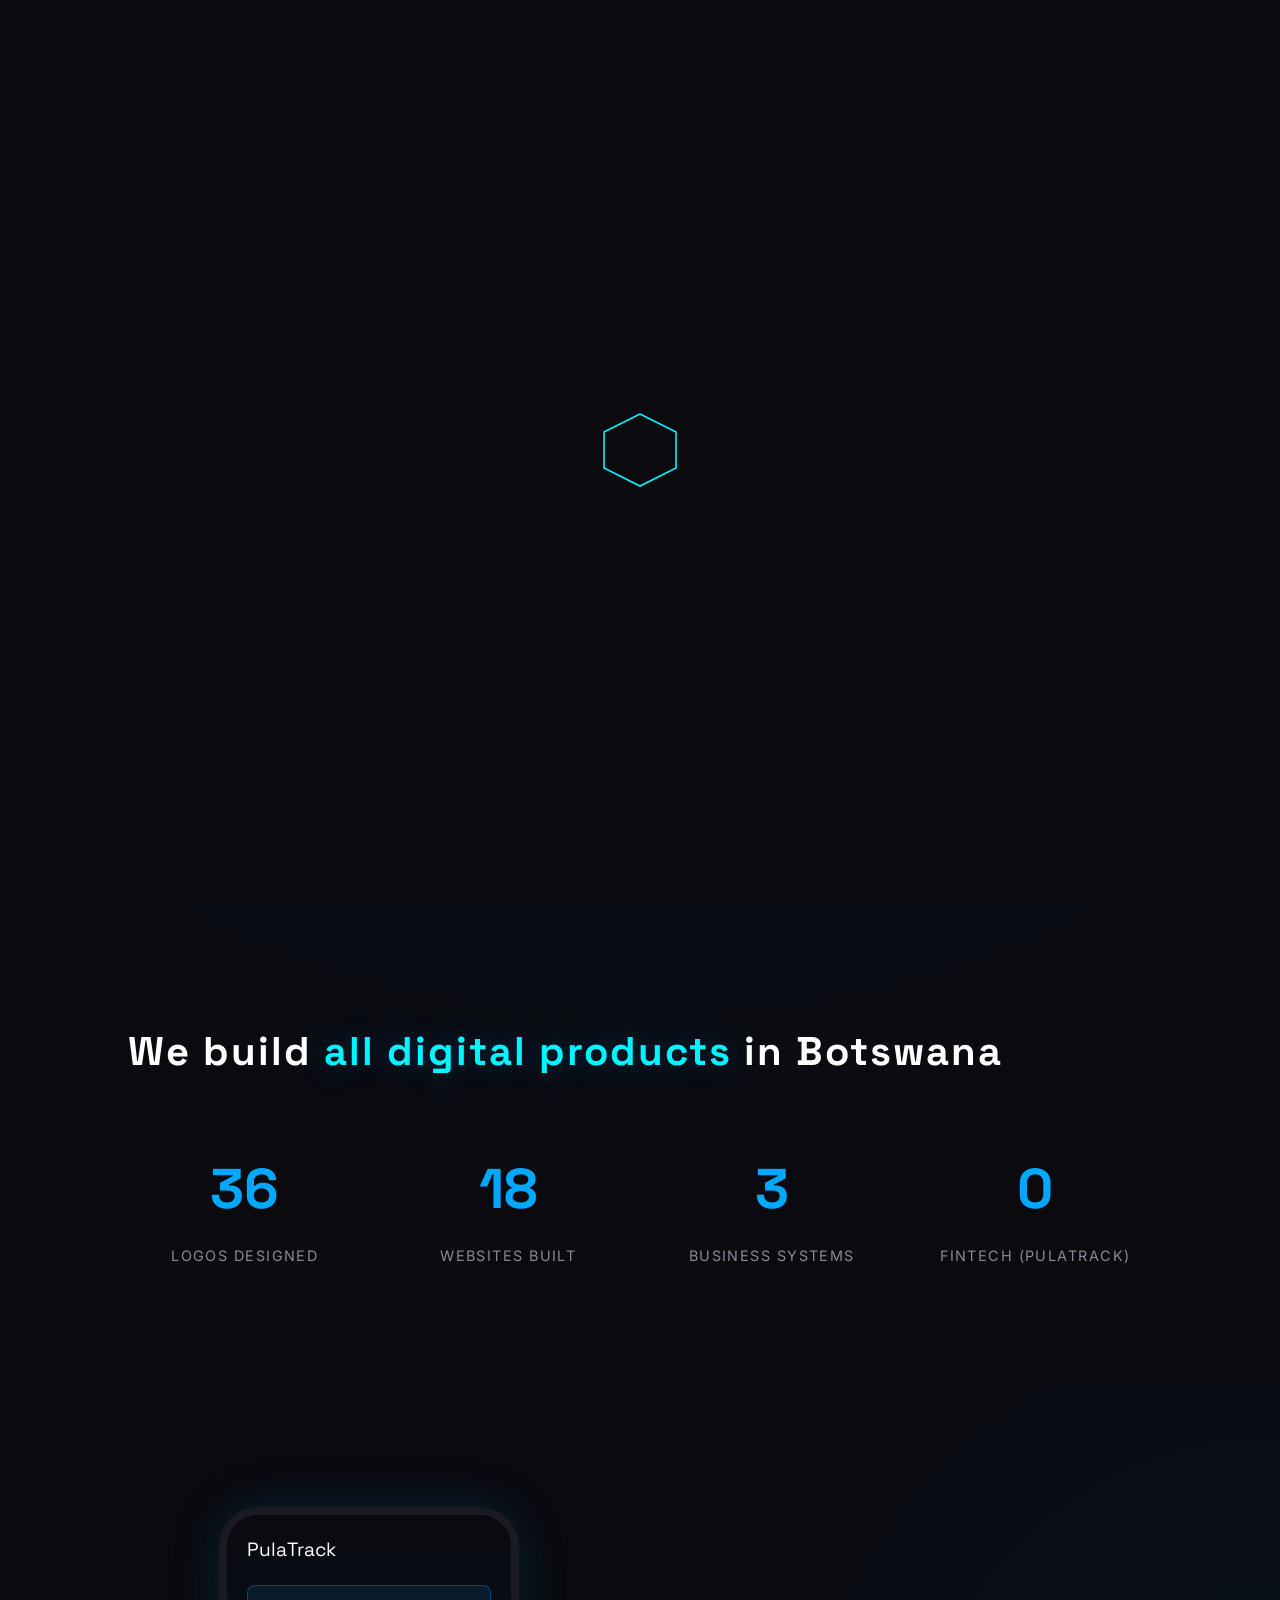
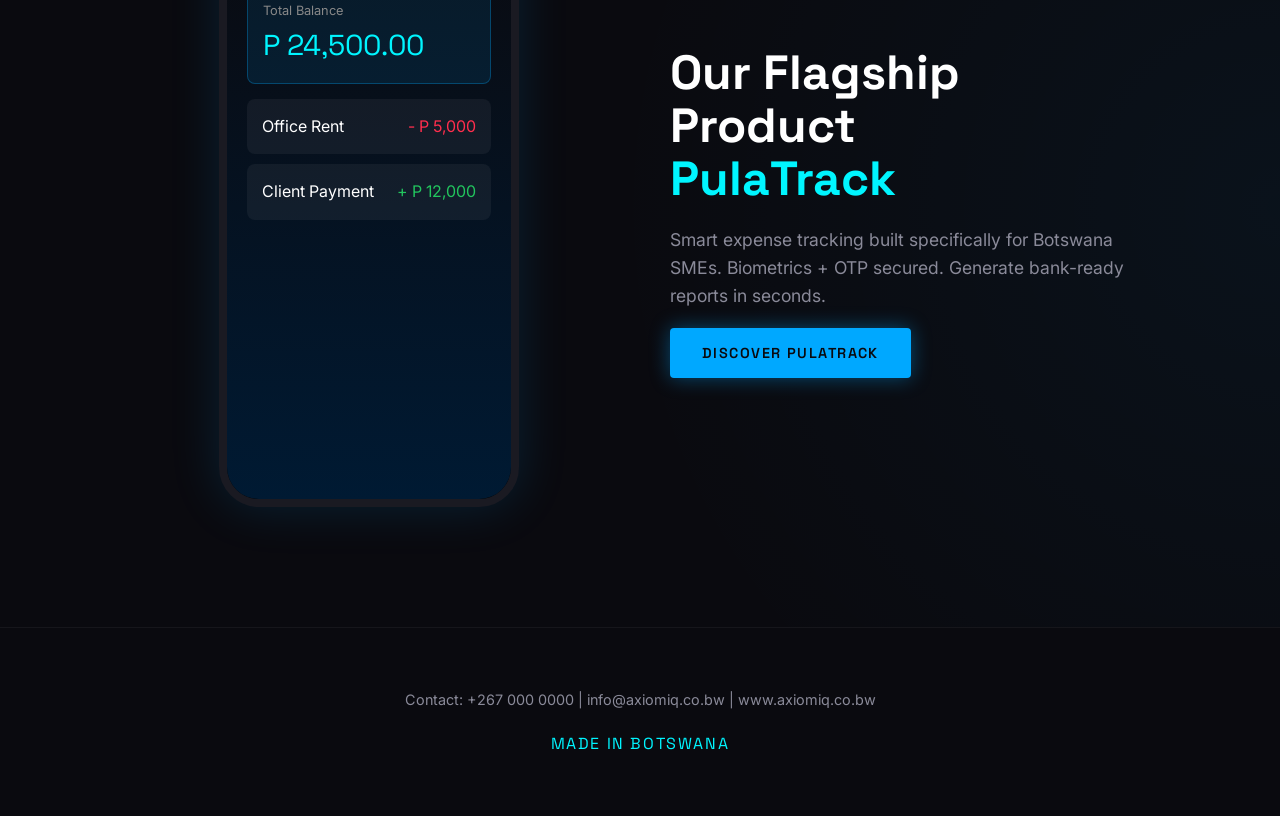
==== index.html @ 3402a988 "Add initial HTML structure for AXIOMIQ website" ====
<!DOCTYPE html>
<html lang="en">
<head>
    <meta charset="UTF-8">
    <meta name="viewport" content="width=device-width, initial-scale=1.0">
    <title>AXIOMIQ | Moving Business Forward</title>
    <link rel="stylesheet" href="style.css">
    <link href="https://fonts.googleapis.com/css2?family=Space+Grotesk:wght@400;500;700&family=Inter:wght@400;500;600&display=swap" rel="stylesheet">
</head>
<body>

    <!-- LOADING SCREEN -->
    <div id="loader">
        <svg class="loader-hex" viewBox="0 0 100 100">
            <polygon points="50,5 95,27.5 95,72.5 50,95 5,72.5 5,27.5" />
        </svg>
    </div>

    <!-- NAVIGATION -->
    <header>
        <a href="index.html" class="logo-wrap">
            <svg class="logo-svg" viewBox="0 0 100 100">
                <polygon points="50,5 95,27.5 95,72.5 50,95 5,72.5 5,27.5" fill="none" stroke="#00F5FF" stroke-width="4"/>
                <circle cx="50" cy="50" r="8" fill="#00A8FF" />
            </svg>
            AXIOMIQ
        </a>
        <nav class="nav-links">
            <a href="index.html" class="active">Home</a>
            <a href="services.html">Services</a>
            <a href="pulatrack.html">PulaTrack</a>
            <a href="contact.html">Contact</a>
        </nav>
    </header>

    <!-- HERO -->
    <section class="hero">
        <div class="hero-content">
            <svg class="hero-hex" viewBox="0 0 100 100">
                <polygon points="50,5 95,27.5 95,72.5 50,95 5,72.5 5,27.5" fill="none" stroke="#00F5FF" stroke-width="1.5"/>
                <path d="M50,20 L80,35 L80,65 L50,80 L20,65 L20,35 Z" fill="none" stroke="#00A8FF" stroke-width="1"/>
                <circle cx="50" cy="50" r="5" fill="#00F5FF" />
            </svg>
            <h1>AXIOMIQ</h1>
            <p class="subtext">Advanced X Intelligence Operations Model Intelligence Quotient</p>
            <div class="typing-wrap"><span id="typing"></span><span class="cursor"></span></div>
            <div class="hero-btns">
                <a href="services.html" class="btn btn-primary">Explore Services</a>
                <a href="pulatrack.html" class="btn btn-outline">View PulaTrack</a>
            </div>
        </div>
        <div class="hero-wave"></div>
    </section>

    <!-- ABOUT / STATS -->
    <section id="about">
        <h2 class="section-title reveal">We build <span>all digital products</span> in Botswana</h2>
        <div class="stats-grid">
            <div class="stat-item reveal">
                <div class="stat-num" data-target="100">0</div>
                <div class="stat-label">Logos Designed</div>
            </div>
            <div class="stat-item reveal">
                <div class="stat-num" data-target="50">0</div>
                <div class="stat-label">Websites Built</div>
            </div>
            <div class="stat-item reveal">
                <div class="stat-num" data-target="10">0</div>
                <div class="stat-label">Business Systems</div>
            </div>
            <div class="stat-item reveal">
                <div class="stat-num" data-target="1">0</div>
                <div class="stat-label">Fintech (PulaTrack)</div>
            </div>
        </div>
    </section>

    <!-- PULATRACK TEASER -->
    <section style="background: radial-gradient(circle at 100% 50%, rgba(0,168,255,0.05) 0%, transparent 50%);">
        <div class="split">
            <div class="phone-mockup reveal">
                <div class="phone-screen">
                    <div style="color: #fff; font-family: var(--font-display); font-size: 1.2rem; margin-bottom: 20px;">PulaTrack</div>
                    <div style="background: rgba(0,168,255,0.1); border: 1px solid rgba(0,168,255,0.3); border-radius: 8px; padding: 15px; margin-bottom: 15px;">
                        <div style="font-size: 0.8rem; color: #888;">Total Balance</div>
                        <div style="font-size: 1.8rem; font-family: var(--font-display); color: #00F5FF;">P 24,500.00</div>
                    </div>
                    <div style="background: rgba(255,255,255,0.05); border-radius: 8px; padding: 15px; margin-bottom: 10px; display: flex; justify-content: space-between;">
                        <span style="color: #fff;">Office Rent</span>
                        <span style="color: #FF2E4D;">- P 5,000</span>
                    </div>
                    <div style="background: rgba(255,255,255,0.05); border-radius: 8px; padding: 15px; display: flex; justify-content: space-between;">
                        <span style="color: #fff;">Client Payment</span>
                        <span style="color: #22C55E;">+ P 12,000</span>
                    </div>
                </div>
            </div>
            <div class="pulatrack-text reveal">
                <h2>Our Flagship Product<br><span style="color: var(--cyan);">PulaTrack</span></h2>
                <p>Smart expense tracking built specifically for Botswana SMEs. Biometrics + OTP secured. Generate bank-ready reports in seconds.</p>
                <a href="pulatrack.html" class="btn btn-primary">Discover PulaTrack</a>
            </div>
        </div>
    </section>

    <!-- FOOTER -->
    <footer>
        <p>Contact: +267 000 0000 | info@axiomiq.co.bw | www.axiomiq.co.bw</p>
        <div class="made-in">MADE IN BOTSWANA</div>
    </footer>

    <script src="script.js"></script>
</body>
</html>
---- style.css ----
/* =========================================
   AXIOMIQ — Cinematic Digital System
========================================= */
:root {
    --bg: #0A0A0F;
    --surface: rgba(18, 18, 24, 0.7);
    --blue: #00A8FF;
    --cyan: #00F5FF;
    --white: #FFFFFF;
    --text-muted: #8A8A99;
    --glass-border: rgba(0, 168, 255, 0.2);
    --font-display: 'Space Grotesk', sans-serif;
    --font-body: 'Inter', sans-serif;
    --glow: 0 0 30px rgba(0, 168, 255, 0.3);
    --glow-strong: 0 0 40px rgba(0, 245, 255, 0.6);
}

* { margin: 0; padding: 0; box-sizing: border-box; }
html { scroll-behavior: smooth; }
body {
    font-family: var(--font-body);
    background-color: var(--bg);
    color: var(--white);
    line-height: 1.6;
    overflow-x: hidden;
    background-image: radial-gradient(circle at 50% 0%, rgba(0, 168, 255, 0.08) 0%, transparent 50%);
}
a { text-decoration: none; color: inherit; transition: all 0.3s ease; }
ul { list-style: none; }

/* --- LOADING SCREEN --- */
#loader {
    position: fixed;
    inset: 0;
    background: var(--bg);
    z-index: 10000;
    display: flex;
    flex-direction: column;
    align-items: center;
    justify-content: center;
    transition: opacity 0.8s ease, visibility 0.8s;
}
#loader.hidden { opacity: 0; visibility: hidden; }
.loader-hex {
    width: 80px; height: 80px;
    stroke: var(--cyan);
    stroke-width: 2;
    fill: none;
    stroke-dasharray: 400;
    stroke-dashoffset: 400;
    animation: drawHex 2s ease forwards;
}
@keyframes drawHex { to { stroke-dashoffset: 0; } }

/* --- NAVIGATION --- */
header {
    position: fixed;
    top: 0; left: 0; right: 0;
    padding: 20px 40px;
    display: flex;
    justify-content: space-between;
    align-items: center;
    z-index: 1000;
    background: rgba(10, 10, 15, 0.6);
    backdrop-filter: blur(16px);
    border-bottom: 1px solid rgba(255, 255, 255, 0.05);
}
.logo-wrap { display: flex; align-items: center; gap: 12px; font-family: var(--font-display); font-size: 1.4rem; font-weight: 700; letter-spacing: 0.1em; }
.logo-svg { width: 32px; height: 32px; }
.nav-links { display: flex; gap: 32px; }
.nav-links a { font-size: 0.85rem; font-weight: 500; text-transform: uppercase; letter-spacing: 0.1em; color: var(--text-muted); position: relative; }
.nav-links a:hover, .nav-links a.active { color: var(--cyan); text-shadow: var(--glow); }
.nav-links a::after { content: ''; position: absolute; bottom: -4px; left: 0; width: 0; height: 1px; background: var(--cyan); transition: width 0.3s; box-shadow: var(--glow); }
.nav-links a:hover::after, .nav-links a.active::after { width: 100%; }

/* --- HERO SECTION --- */
.hero {
    height: 100vh;
    display: flex;
    flex-direction: column;
    justify-content: center;
    align-items: center;
    text-align: center;
    position: relative;
    overflow: hidden;
}
.hero-content { position: relative; z-index: 2; }
.hero-hex {
    width: 120px; height: 120px;
    margin: 0 auto 30px;
    filter: drop-shadow(0 0 20px var(--blue));
    animation: float 6s ease-in-out infinite;
}
@keyframes float { 0%, 100% { transform: translateY(0); } 50% { transform: translateY(-15px); } }

.hero h1 {
    font-family: var(--font-display);
    font-size: clamp(3rem, 8vw, 6rem);
    font-weight: 700;
    letter-spacing: 0.1em;
    background: linear-gradient(180deg, #FFFFFF 0%, #00A8FF 100%);
    -webkit-background-clip: text;
    -webkit-text-fill-color: transparent;
    margin-bottom: 10px;
}
.hero .subtext { font-size: 0.9rem; letter-spacing: 0.3em; text-transform: uppercase; color: var(--cyan); margin-bottom: 40px; }
.typing-wrap { height: 30px; font-family: var(--font-display); font-size: 1.2rem; color: var(--white); margin-bottom: 50px; }
.cursor { display: inline-block; width: 2px; height: 20px; background: var(--cyan); margin-left: 5px; animation: blink 1s step-end infinite; }
@keyframes blink { 50% { opacity: 0; } }

.hero-btns { display: flex; gap: 20px; }
.btn {
    padding: 16px 32px;
    border-radius: 4px;
    font-family: var(--font-display);
    font-weight: 600;
    letter-spacing: 0.1em;
    text-transform: uppercase;
    font-size: 0.9rem;
    cursor: pointer;
    transition: all 0.3s ease;
}
.btn-primary { background: var(--blue); color: var(--bg); border: none; box-shadow: 0 0 20px rgba(0, 168, 255, 0.4); }
.btn-primary:hover { background: var(--cyan); box-shadow: var(--glow-strong); transform: translateY(-2px); }
.btn-outline { background: transparent; color: var(--white); border: 1px solid rgba(255,255,255,0.2); }
.btn-outline:hover { border-color: var(--cyan); color: var(--cyan); }

/* Blue Wave at bottom of hero */
.hero-wave {
    position: absolute;
    bottom: 0; left: 0; width: 100%; height: 30vh;
    background: url('data:image/svg+xml;utf8,<svg xmlns="http://www.w3.org/2000/svg" viewBox="0 0 1440 320"><path fill="%2300A8FF" fill-opacity="0.1" d="M0,224L48,213.3C96,203,192,181,288,181.3C384,181,480,203,576,224C672,245,768,267,864,250.7C960,235,1056,181,1152,165.3C1248,149,1344,171,1392,181.3L1440,192L1440,320L1392,320C1344,320,1248,320,1152,320C1056,320,960,320,864,320C768,320,672,320,576,320C480,320,384,320,288,320C192,320,96,320,48,320L0,320Z"></path></svg>');
    background-size: cover;
    background-repeat: no-repeat;
    background-position: bottom;
    z-index: 1;
}

/* --- SECTIONS & GLASSMORPHISM --- */
section { padding: 120px 10%; position: relative; }
.section-title { font-family: var(--font-display); font-size: 2.5rem; margin-bottom: 60px; letter-spacing: 0.05em; }
.section-title span { color: var(--cyan); text-shadow: var(--glow); }

.glass-card {
    background: var(--surface);
    backdrop-filter: blur(12px);
    border: 1px solid var(--glass-border);
    border-radius: 12px;
    padding: 40px;
    transition: all 0.4s ease;
}
.glass-card:hover {
    border-color: var(--cyan);
    box-shadow: var(--glow-strong);
    transform: translateY(-10px);
}

/* --- ABOUT / STATS --- */
.stats-grid { display: grid; grid-template-columns: repeat(auto-fit, minmax(200px, 1fr)); gap: 30px; }
.stat-item { text-align: center; }
.stat-num { font-family: var(--font-display); font-size: 3.5rem; font-weight: 700; color: var(--blue); margin-bottom: 10px; }
.stat-label { font-size: 0.9rem; color: var(--text-muted); text-transform: uppercase; letter-spacing: 0.1em; }

/* --- SERVICES GRID --- */
.services-grid { display: grid; grid-template-columns: repeat(auto-fit, minmax(300px, 1fr)); gap: 30px; }
.svc-icon { width: 40px; height: 40px; margin-bottom: 20px; fill: var(--cyan); filter: drop-shadow(0 0 10px rgba(0, 245, 255, 0.4)); }
.svc-title { font-family: var(--font-display); font-size: 1.3rem; margin-bottom: 15px; }
.svc-desc { color: var(--text-muted); font-size: 0.95rem; }

/* --- PULATRACK SPLIT --- */
.split { display: grid; grid-template-columns: 1fr 1fr; gap: 60px; align-items: center; }
.phone-mockup {
    width: 300px; height: 600px;
    border-radius: 40px;
    border: 8px solid #1A1A22;
    background: #000;
    margin: 0 auto;
    position: relative;
    box-shadow: 0 0 50px rgba(0, 168, 255, 0.15);
    overflow: hidden;
}
.phone-screen { padding: 20px; height: 100%; background: linear-gradient(180deg, #0A0A0F 0%, #001a33 100%); }
.pulatrack-text h2 { font-family: var(--font-display); font-size: 3rem; margin-bottom: 20px; line-height: 1.1; }
.pulatrack-text p { color: var(--text-muted); font-size: 1.1rem; margin-bottom: 30px; }

/* --- SCROLL REVEAL --- */
.reveal { opacity: 0; transform: translateY(40px); transition: all 0.8s cubic-bezier(0.5, 0, 0, 1); }
.reveal.visible { opacity: 1; transform: translateY(0); }

/* --- FOOTER --- */
footer { padding: 60px 10%; border-top: 1px solid rgba(255,255,255,0.05); text-align: center; }
footer p { color: var(--text-muted); font-size: 0.9rem; margin-bottom: 10px; }
footer .made-in { color: var(--cyan); font-family: var(--font-display); letter-spacing: 0.1em; margin-top: 20px; }

/* --- RESPONSIVE --- */
@media (max-width: 768px) {
    .split { grid-template-columns: 1fr; }
    .nav-links { display: none; }
    .hero h1 { font-size: 2.5rem; }
    .hero-btns { flex-direction: column; width: 100%; padding: 0 20px; }
    .btn { width: 100%; }
}
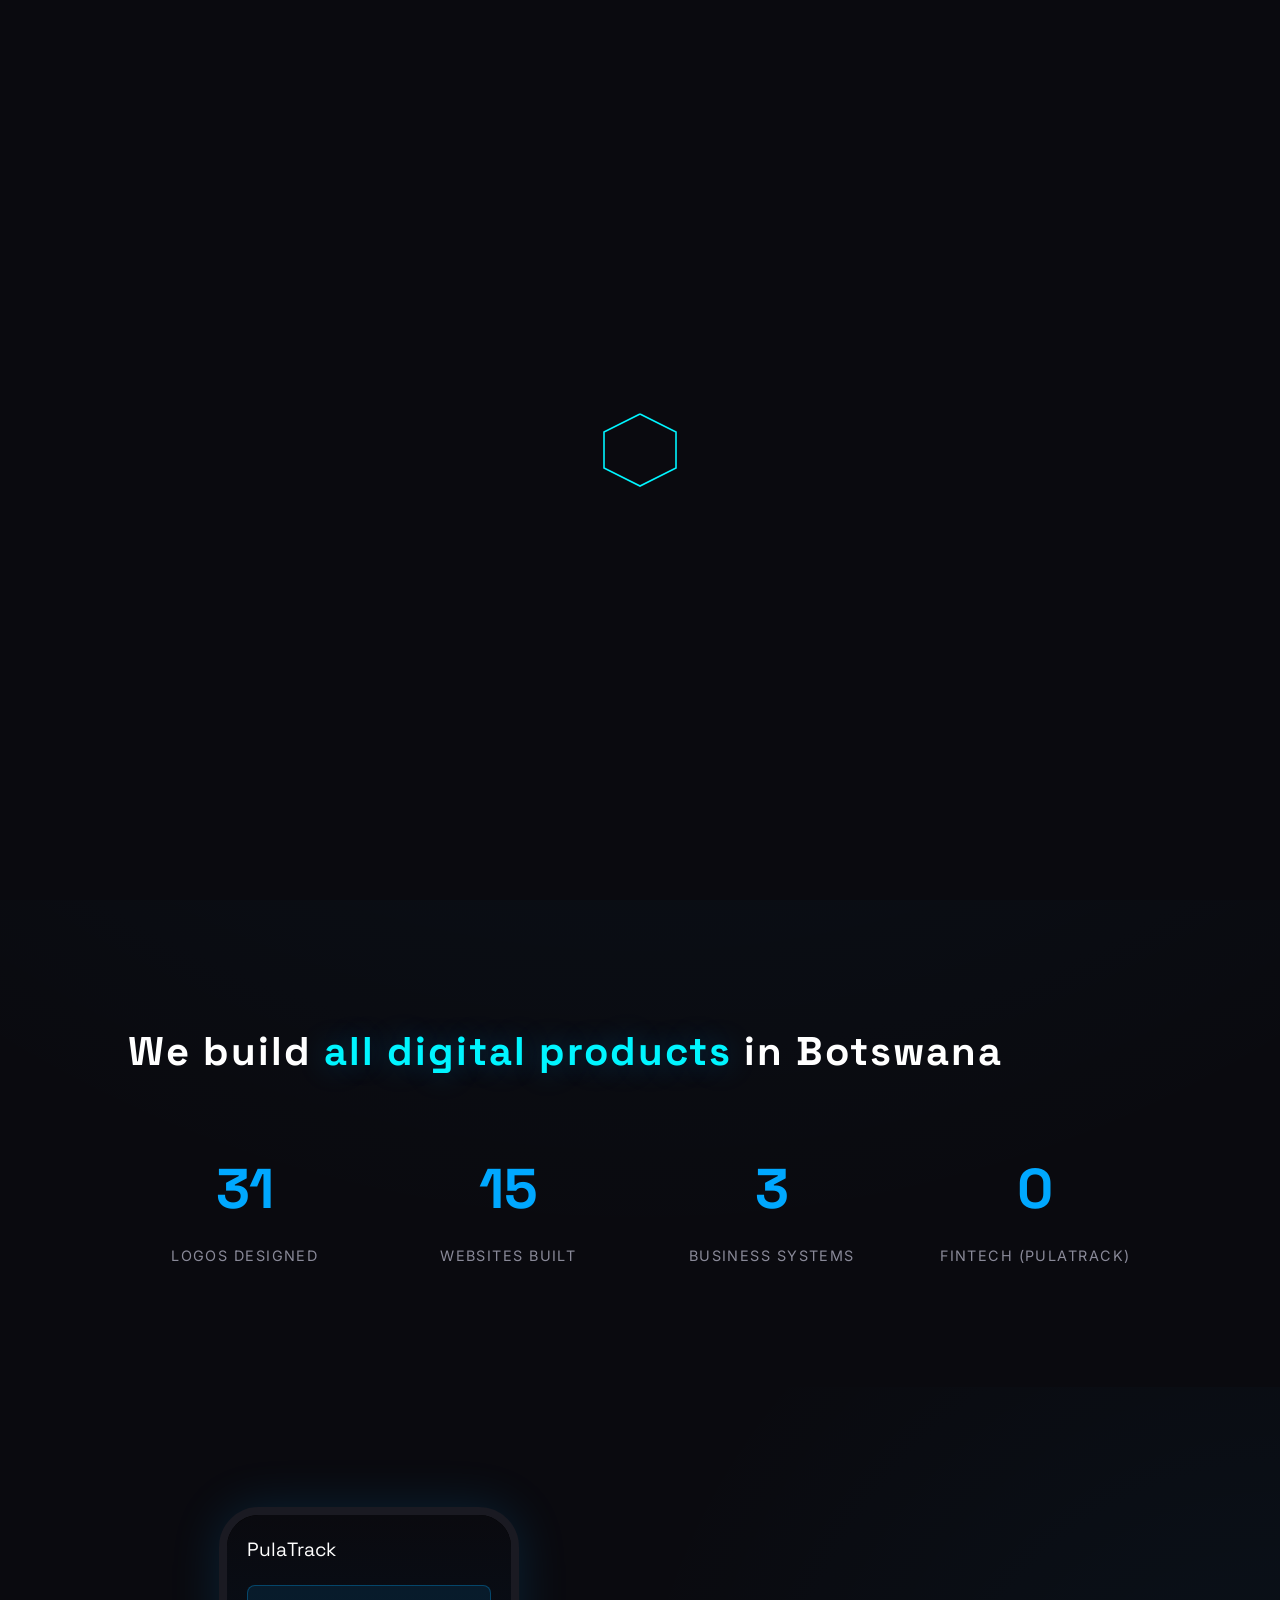
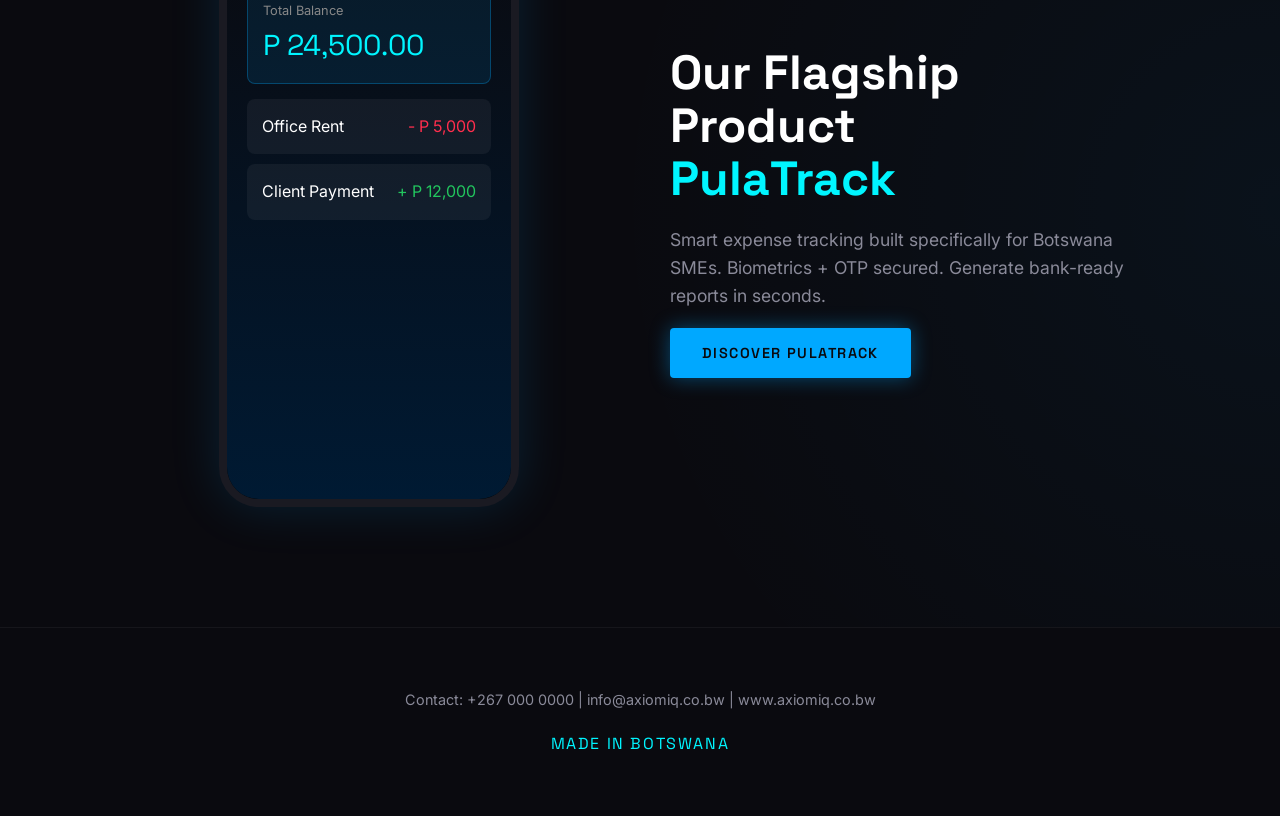
==== commit 8f526ef8: "Update index.html" ====
--- a/index.html
+++ b/index.html
@@ -26,9 +26,10 @@
             AXIOMIQ
         </a>
         <nav class="nav-links">
-            <a href="index.html" class="active">Home</a>
+            <a href="index.html">Home</a>
             <a href="services.html">Services</a>
             <a href="pulatrack.html">PulaTrack</a>
+            <a href="team.html">Leadership</a>
             <a href="contact.html">Contact</a>
         </nav>
     </header>
--- a/style.css
+++ b/style.css
@@ -200,3 +200,130 @@
     .hero-btns { flex-direction: column; width: 100%; padding: 0 20px; }
     .btn { width: 100%; }
 }
+/* --- TEAM / LEADERSHIP PAGE --- */
+.team-grid {
+    display: grid;
+    grid-template-columns: repeat(auto-fit, minmax(350px, 1fr));
+    gap: 40px;
+    margin-top: 40px;
+}
+
+.team-card {
+    background: var(--surface);
+    border: 1px solid var(--glass-border);
+    border-radius: 12px;
+    padding: 40px;
+    position: relative;
+    overflow: hidden;
+    transition: all 0.4s ease;
+    text-align: center;
+}
+
+.team-card::before {
+    content: '';
+    position: absolute;
+    top: -50%; left: -50%;
+    width: 200%; height: 200%;
+    background: conic-gradient(transparent, var(--blue), transparent 30%);
+    animation: rotate 6s linear infinite;
+    opacity: 0;
+    transition: opacity 0.4s ease;
+    z-index: 0;
+}
+
+.team-card:hover::before {
+    opacity: 1;
+}
+
+.team-card:hover {
+    box-shadow: var(--glow);
+    transform: translateY(-5px);
+}
+
+/* Inner mask to keep the gradient as just a border */
+.team-card-inner {
+    position: relative;
+    z-index: 1;
+    background: #0D0D14;
+    border-radius: 8px;
+    padding: 40px 30px;
+    height: 100%;
+}
+
+@keyframes rotate {
+    100% { transform: rotate(360deg); }
+}
+
+.team-img-wrap {
+    width: 140px;
+    height: 140px;
+    margin: 0 auto 24px;
+    border-radius: 50%;
+    padding: 4px;
+    background: linear-gradient(135deg, var(--blue), var(--cyan));
+    position: relative;
+}
+
+.team-img-wrap img {
+    width: 100%;
+    height: 100%;
+    object-fit: cover;
+    border-radius: 50%;
+    filter: grayscale(100%) contrast(1.2);
+    transition: all 0.4s ease;
+}
+
+.team-card:hover .team-img-wrap img {
+    filter: grayscale(0%) contrast(1);
+}
+
+.team-name {
+    font-family: var(--font-display);
+    font-size: 1.8rem;
+    font-weight: 700;
+    margin-bottom: 5px;
+    color: var(--white);
+}
+
+.team-role {
+    font-size: 0.85rem;
+    color: var(--cyan);
+    text-transform: uppercase;
+    letter-spacing: 0.15em;
+    font-weight: 600;
+    margin-bottom: 20px;
+    display: block;
+}
+
+.team-bio {
+    color: var(--text-muted);
+    font-size: 0.95rem;
+    line-height: 1.6;
+    margin-bottom: 30px;
+}
+
+.team-socials {
+    display: flex;
+    justify-content: center;
+    gap: 15px;
+}
+
+.team-socials a {
+    width: 40px;
+    height: 40px;
+    border-radius: 50%;
+    background: rgba(255, 255, 255, 0.05);
+    display: flex;
+    align-items: center;
+    justify-content: center;
+    color: var(--text-muted);
+    border: 1px solid rgba(255,255,255,0.1);
+}
+
+.team-socials a:hover {
+    color: var(--bg);
+    background: var(--cyan);
+    border-color: var(--cyan);
+    box-shadow: var(--glow);
+    transform: translateY(-3px);
+}
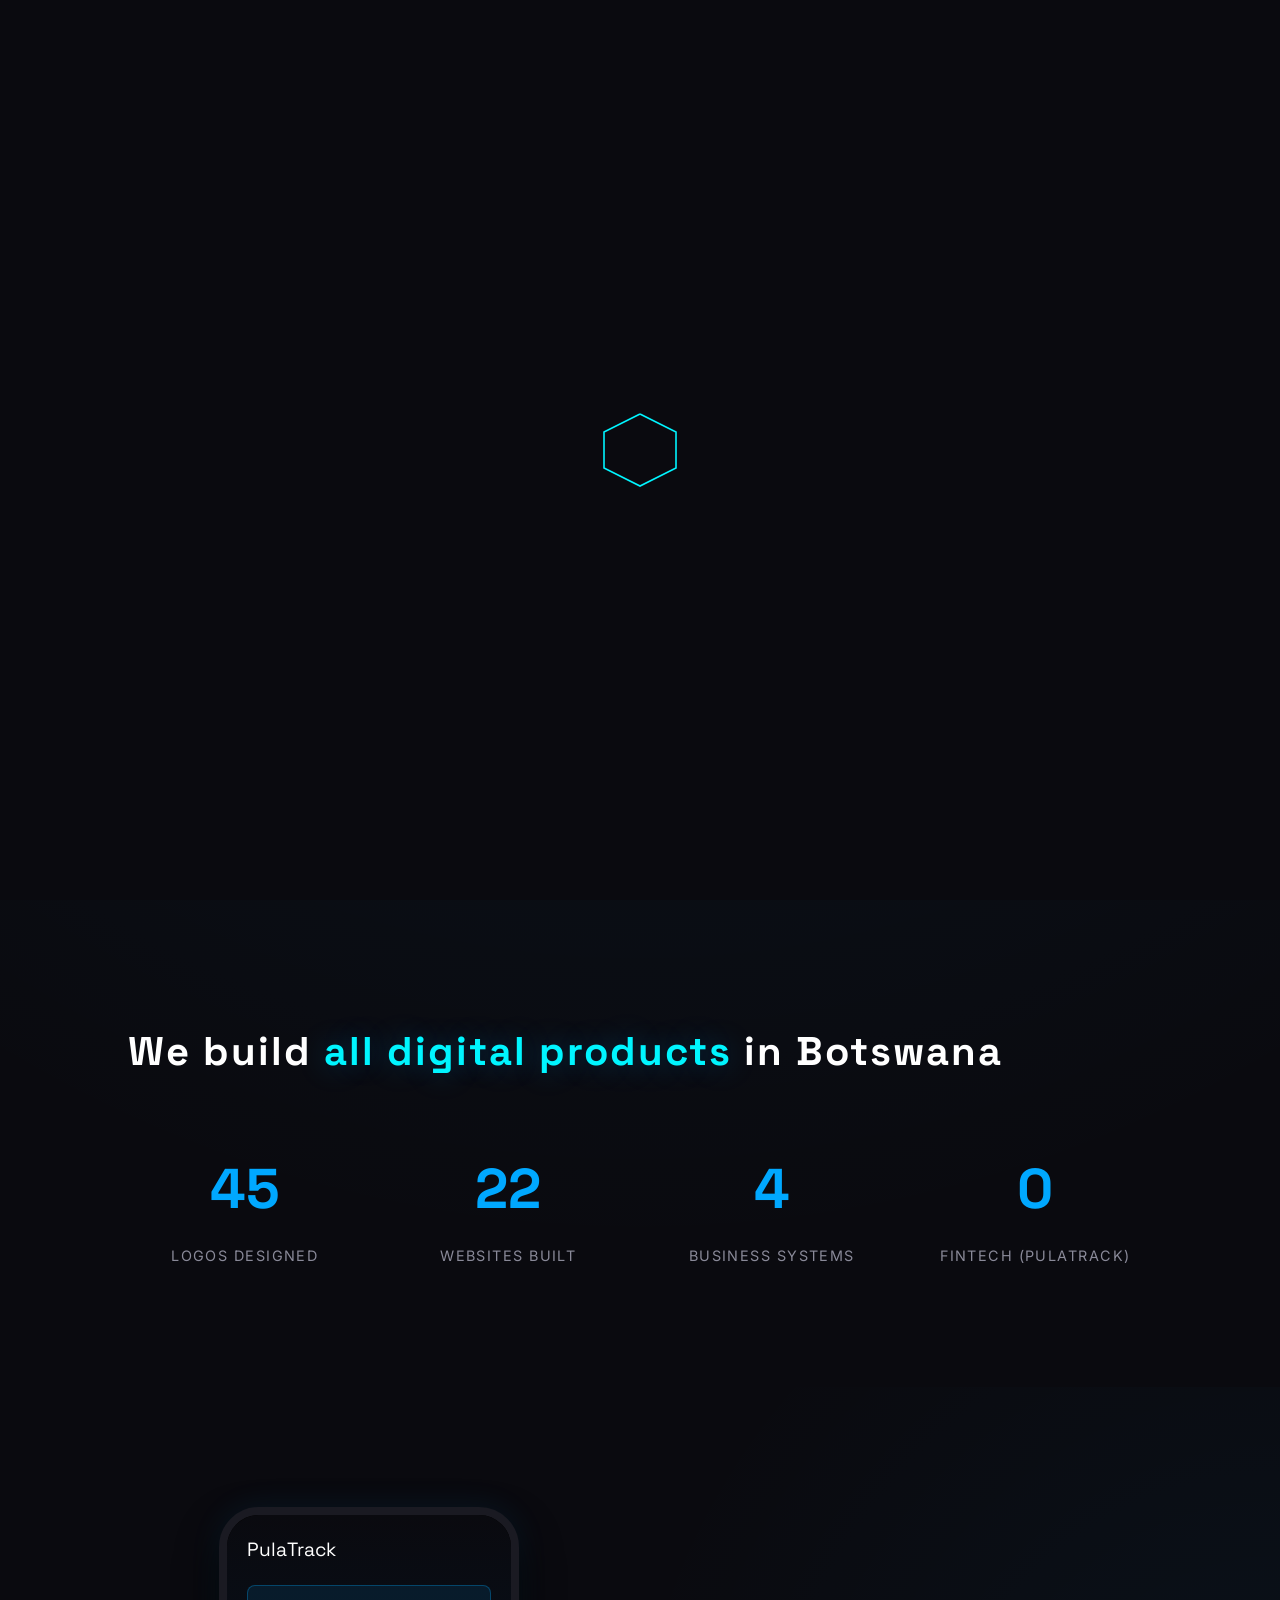
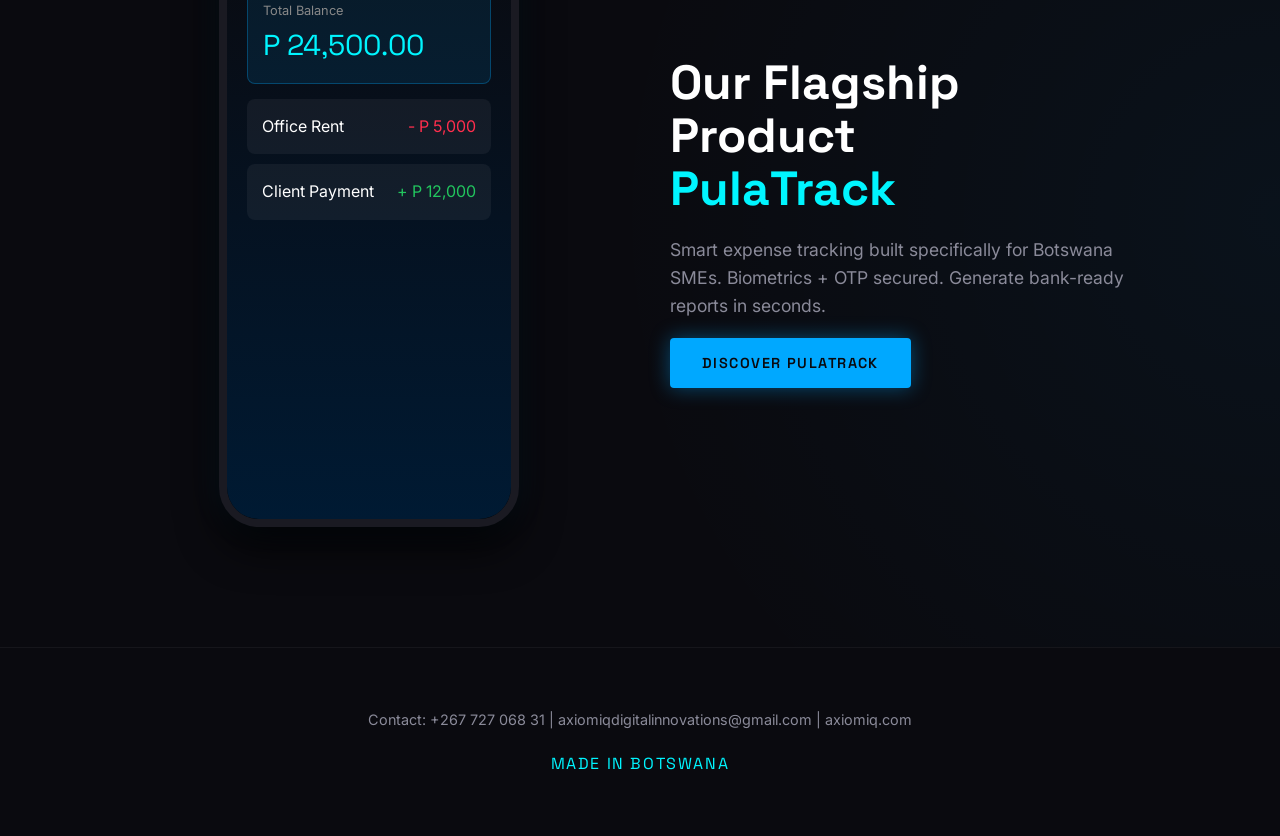
==== commit 7487015c: "Update contact information in footer" ====
--- a/index.html
+++ b/index.html
@@ -106,7 +106,7 @@
 
     <!-- FOOTER -->
     <footer>
-        <p>Contact: +267 000 0000 | info@axiomiq.co.bw | www.axiomiq.co.bw</p>
+        <p>Contact: +267 727 068 31 | axiomiqdigitalinnovations@gmail.com |  axiomiq.com</p>
         <div class="made-in">MADE IN BOTSWANA</div>
     </footer>
 
--- a/style.css
+++ b/style.css
@@ -327,3 +327,162 @@
     box-shadow: var(--glow);
     transform: translateY(-3px);
 }
+/* --- PULATRACK APP SHOWCASE --- */
+.showcase-container {
+    margin-top: 80px;
+    padding-bottom: 60px;
+    position: relative;
+}
+
+.showcase-scroll {
+    display: flex;
+    gap: 40px;
+    overflow-x: auto;
+    scroll-snap-type: x mandatory;
+    padding: 40px 20px;
+    /* Hides the scrollbar for a cleaner look */
+    scrollbar-width: none; 
+    -ms-overflow-style: none;
+}
+.showcase-scroll::-webkit-scrollbar { display: none; }
+
+.phone-mockup {
+    flex: 0 0 auto;
+    width: 300px;
+    height: 620px;
+    border-radius: 40px;
+    border: 8px solid #1A1A22;
+    background: #000;
+    position: relative;
+    scroll-snap-align: center;
+    box-shadow: 0 20px 40px rgba(0,0,0,0.8), 
+                0 0 30px rgba(0, 168, 255, 0.1);
+    transition: all 0.4s ease;
+    animation: floatPhone 6s ease-in-out infinite;
+}
+
+/* Stagger the floating animation for each phone */
+.phone-mockup:nth-child(2n) { animation-delay: 1s; }
+.phone-mockup:nth-child(3n) { animation-delay: 2s; }
+.phone-mockup:nth-child(4n) { animation-delay: 0.5s; }
+.phone-mockup:nth-child(5n) { animation-delay: 1.5s; }
+
+@keyframes floatPhone {
+    0%, 100% { transform: translateY(0); }
+    50% { transform: translateY(-15px); }
+}
+
+.phone-mockup:hover {
+    border-color: var(--cyan);
+    box-shadow: 0 30px 60px rgba(0,0,0,0.9), 
+                0 0 40px rgba(0, 245, 255, 0.4);
+    transform: scale(1.02) !important;
+    animation-play-state: paused;
+}
+
+.phone-mockup img {
+    width: 100%;
+    height: 100%;
+    object-fit: cover;
+    border-radius: 32px;
+    display: block;
+}
+
+/* --- CINEMATIC 3D CAROUSEL --- */
+.showcase-3d-container {
+    position: relative;
+    max-width: 1200px;
+    margin: 80px auto 0;
+    padding: 0 20px;
+    text-align: center;
+}
+
+.showcase-stage {
+    position: relative;
+    height: 650px;
+    display: flex;
+    justify-content: center;
+    align-items: center;
+    perspective: 1200px; /* Creates the 3D depth */
+    margin-bottom: 40px;
+}
+
+.showcase-phone {
+    position: absolute;
+    width: 300px;
+    height: 620px;
+    border-radius: 40px;
+    border: 8px solid #1A1A22;
+    background: #000;
+    box-shadow: 0 20px 40px rgba(0,0,0,0.8);
+    overflow: hidden;
+    transition: all 0.8s cubic-bezier(0.25, 1, 0.5, 1);
+    cursor: pointer;
+    /* Disable default image drag */
+    -webkit-user-drag: none; 
+}
+
+.showcase-phone img {
+    width: 100%;
+    height: 100%;
+    object-fit: cover;
+    pointer-events: none;
+}
+
+/* 3D States */
+.showcase-phone.active {
+    z-index: 10;
+    transform: translateX(0) scale(1) rotateY(0deg);
+    filter: brightness(1) contrast(1);
+    box-shadow: 0 30px 60px rgba(0,0,0,0.9), 0 0 50px rgba(0, 245, 255, 0.2);
+    border-color: var(--cyan);
+}
+
+.showcase-phone.prev {
+    z-index: 5;
+    transform: translateX(-320px) scale(0.85) rotateY(25deg);
+    filter: brightness(0.3) blur(2px);
+    opacity: 0.8;
+}
+
+.showcase-phone.next {
+    z-index: 5;
+    transform: translateX(320px) scale(0.85) rotateY(-25deg);
+    filter: brightness(0.3) blur(2px);
+    opacity: 0.8;
+}
+
+.showcase-phone.hidden {
+    z-index: 1;
+    transform: translateX(0) scale(0.5) rotateY(0deg);
+    opacity: 0;
+    visibility: hidden;
+}
+
+/* Dynamic Text Below */
+.showcase-text-content {
+    max-width: 600px;
+    margin: 0 auto;
+    min-height: 120px; /* Prevents layout jump */
+}
+.showcase-text-content h3 {
+    font-family: var(--font-display);
+    font-size: 1.8rem;
+    color: var(--cyan);
+    margin-bottom: 10px;
+    transition: opacity 0.4s ease;
+}
+.showcase-text-content p {
+    color: var(--text-muted);
+    font-size: 1.05rem;
+    line-height: 1.6;
+    transition: opacity 0.4s ease;
+}
+
+/* Mobile Adjustments */
+@media (max-width: 768px) {
+    .showcase-stage { height: 500px; perspective: 800px; }
+    .showcase-phone { width: 240px; height: 500px; border-radius: 30px; border-width: 6px; }
+    .showcase-phone.prev { transform: translateX(-150px) scale(0.85) rotateY(15deg); }
+    .showcase-phone.next { transform: translateX(150px) scale(0.85) rotateY(-15deg); }
+}
